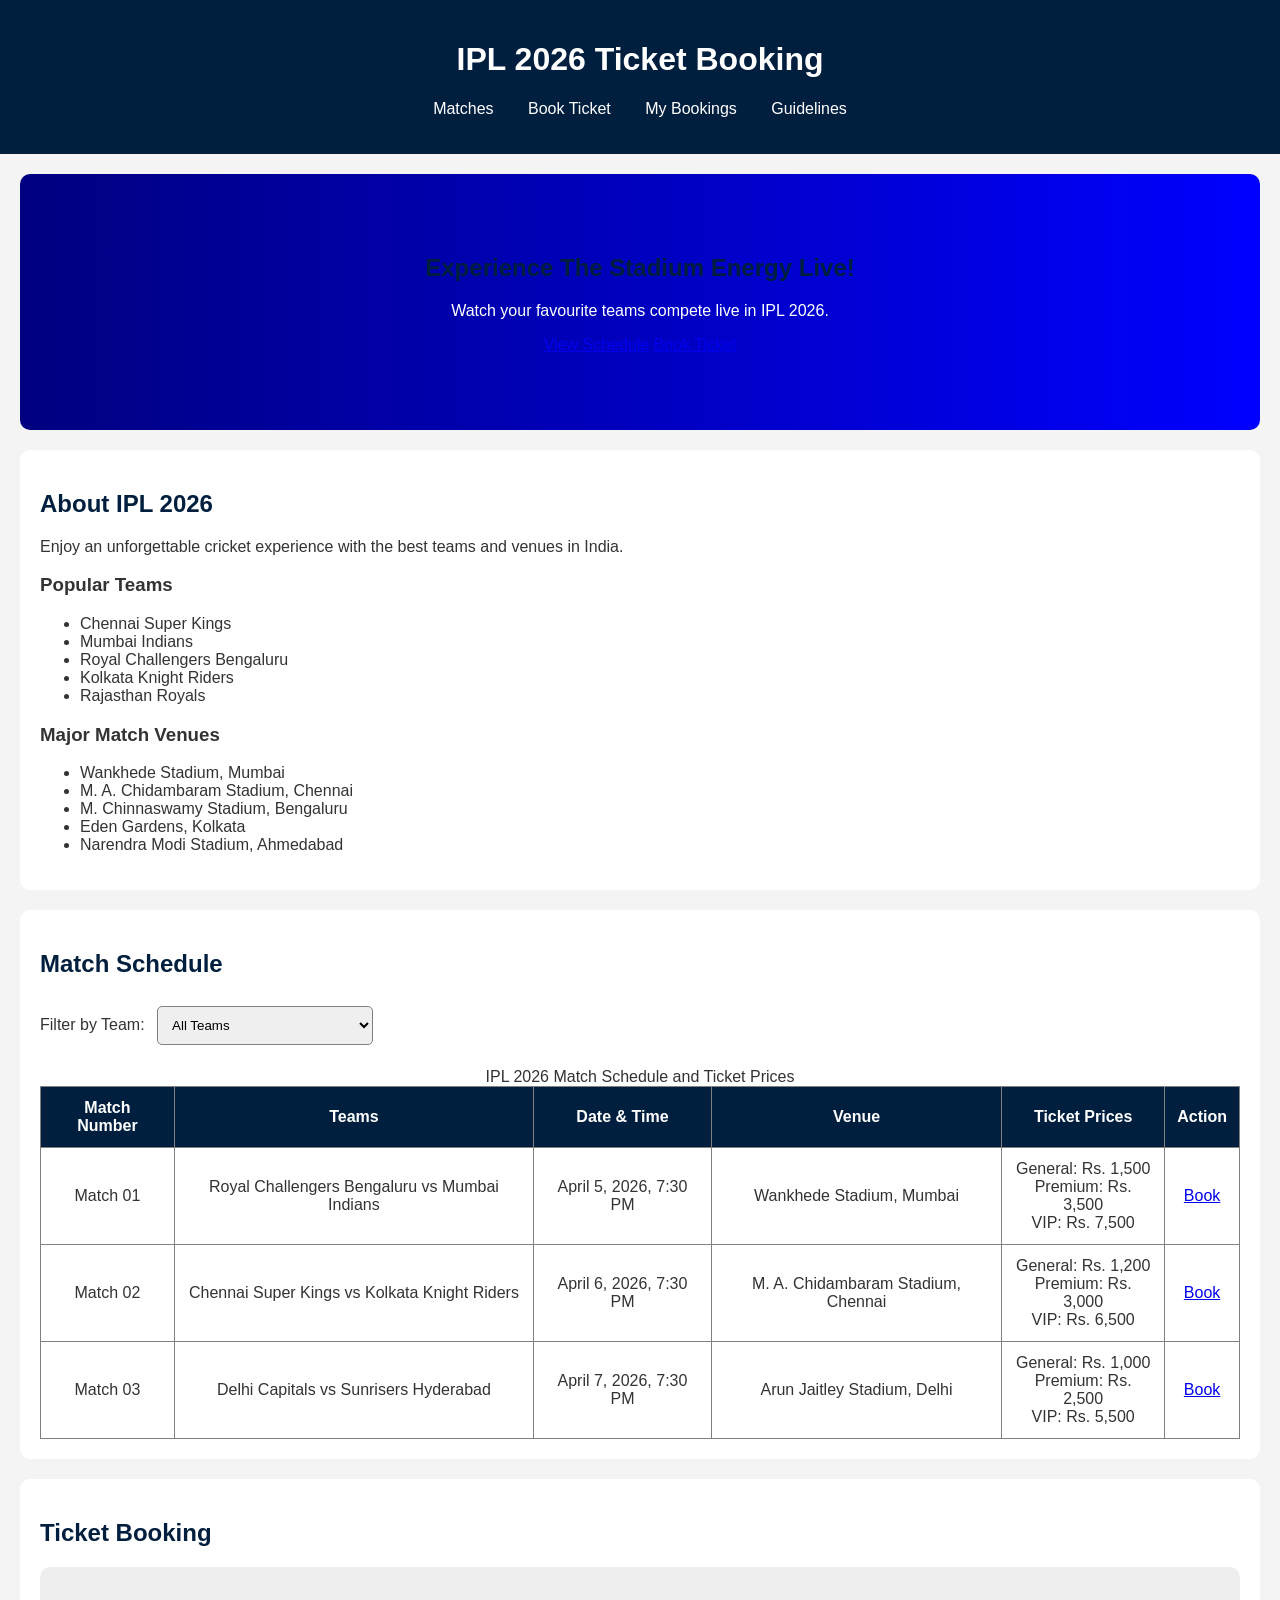
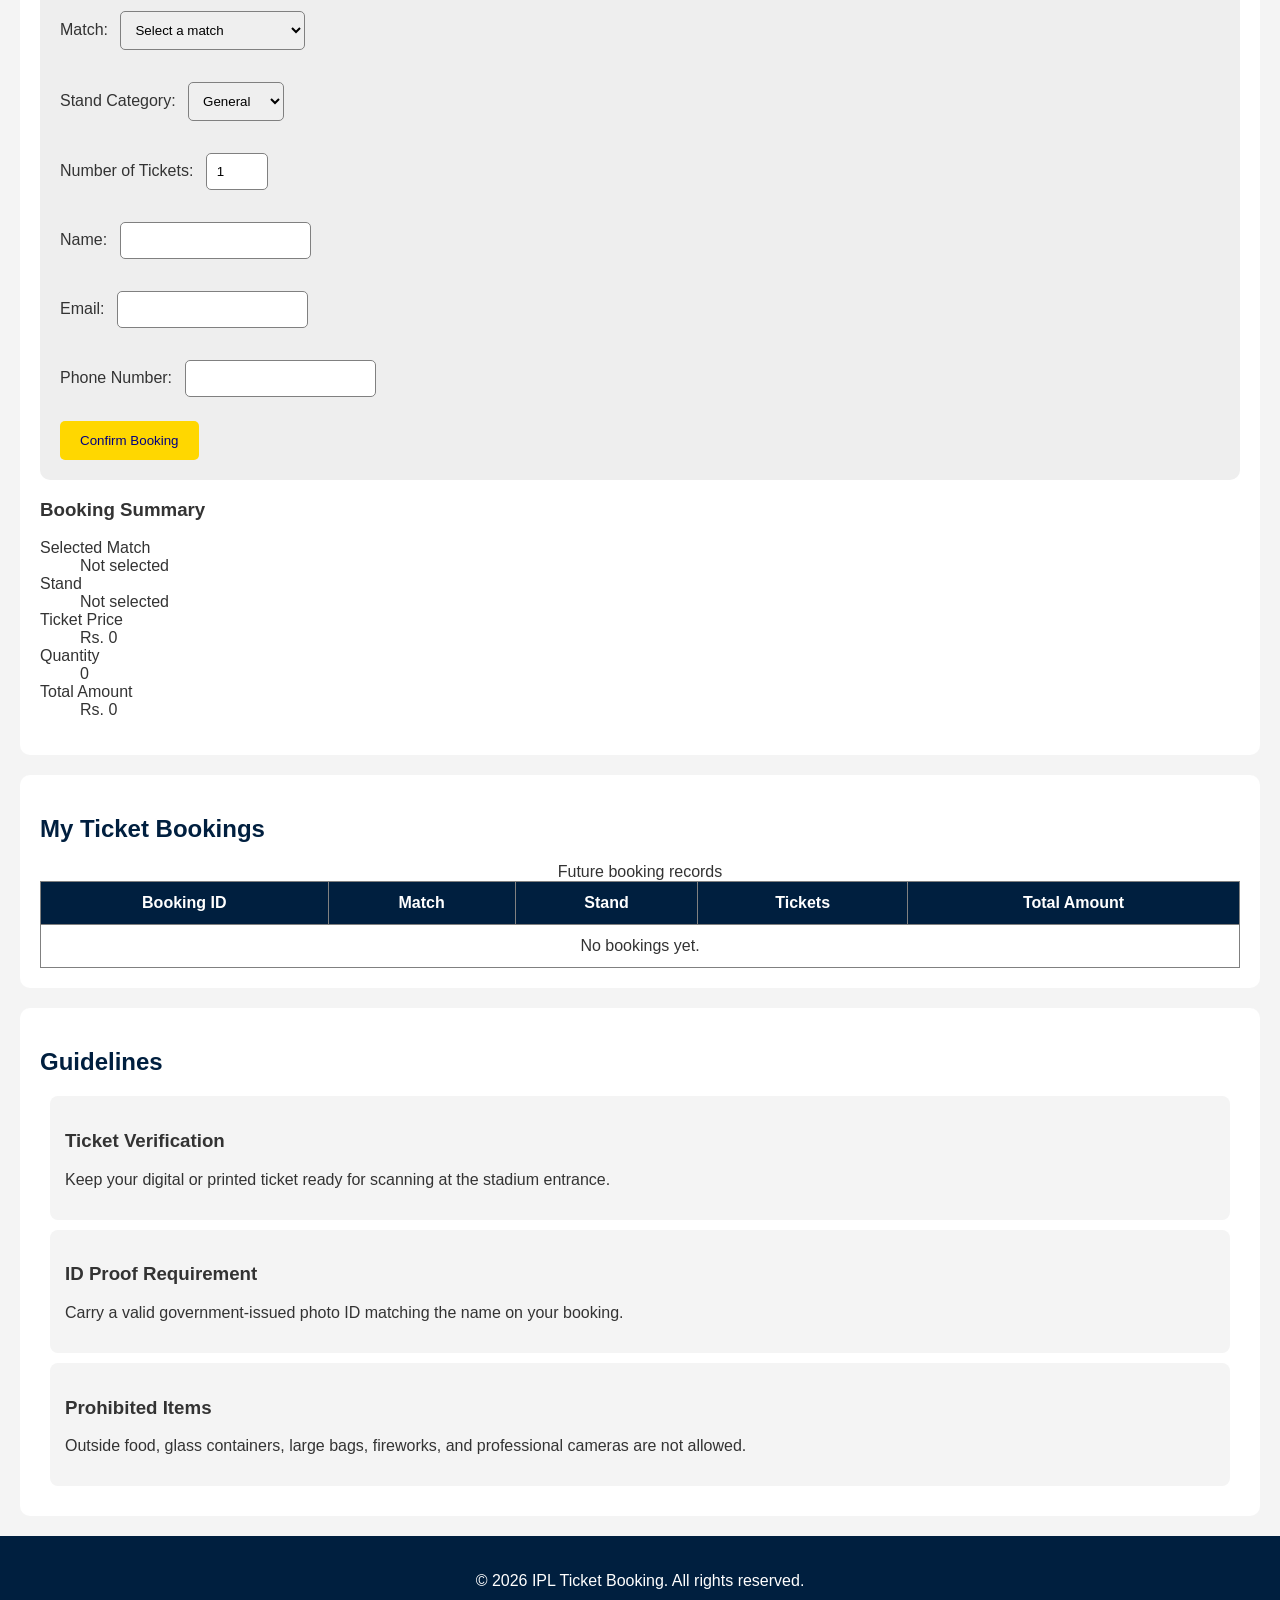
==== web/index.html @ 268db3e2 "Add files via upload" ====
<!DOCTYPE html>
<html lang="en">
<head>
    <meta charset="UTF-8">
    <meta name="viewport" content="width=device-width, initial-scale=1.0">
    <meta name="description" content="IPL 2026 match schedules and ticket booking">
    <title>IPL 2026 Ticket Booking</title>
    <link rel="stylesheet" href="style.css">
</head>
<body>
    <header id="home">
        <h1>IPL 2026 Ticket Booking</h1>
        <nav aria-label="Main navigation">
            <ul>
                <li><a href="#matches">Matches</a></li>
                <li><a href="booking.html">Book Ticket</a></li>
                <li><a href="#my-bookings">My Bookings</a></li>
                <li><a href="#guidelines">Guidelines</a></li>
            </ul>
        </nav>
    </header>

    <main>
        <section id="home-banner" aria-labelledby="hero-heading">
            <h2 id="hero-heading">Experience The Stadium Energy Live!</h2>
            <p>Watch your favourite teams compete live in IPL 2026.</p>
            <p>
                <a href="#matches">View Schedule</a>
                <a href="#book-ticket">Book Ticket</a>
            </p>
        </section>

        <section id="about" aria-labelledby="about-heading">
            <h2 id="about-heading">About IPL 2026</h2>
            <p>Enjoy an unforgettable cricket experience with the best teams and venues in India.</p>
            <h3>Popular Teams</h3>
            <ul>
                <li>Chennai Super Kings</li>
                <li>Mumbai Indians</li>
                <li>Royal Challengers Bengaluru</li>
                <li>Kolkata Knight Riders</li>
                <li>Rajasthan Royals</li>
            </ul>
            <h3>Major Match Venues</h3>
            <ul>
                <li>Wankhede Stadium, Mumbai</li>
                <li>M. A. Chidambaram Stadium, Chennai</li>
                <li>M. Chinnaswamy Stadium, Bengaluru</li>
                <li>Eden Gardens, Kolkata</li>
                <li>Narendra Modi Stadium, Ahmedabad</li>
            </ul>
        </section>

        <section id="matches" aria-labelledby="schedule-heading">
            <h2 id="schedule-heading">Match Schedule</h2>
            <label for="team-filter">Filter by Team:</label>
            <select id="team-filter" name="team-filter">
                <option value="all">All Teams</option>
                <option value="csk">Chennai Super Kings</option>
                <option value="mi">Mumbai Indians</option>
                <option value="rcb">Royal Challengers Bengaluru</option>
                <option value="kkr">Kolkata Knight Riders</option>
                <option value="dc">Delhi Capitals</option>
                <option value="srh">Sunrisers Hyderabad</option>
            </select>

            <table border="1">
                <caption>IPL 2026 Match Schedule and Ticket Prices</caption>
                <thead>
                    <tr>
                        <th scope="col">Match Number</th>
                        <th scope="col">Teams</th>
                        <th scope="col">Date &amp; Time</th>
                        <th scope="col">Venue</th>
                        <th scope="col">Ticket Prices</th>
                        <th scope="col">Action</th>
                    </tr>
                </thead>
                <tbody>
                    <tr>
                        <td>Match 01</td>
                        <td>Royal Challengers Bengaluru vs Mumbai Indians</td>
                        <td>April 5, 2026, 7:30 PM</td>
                        <td>Wankhede Stadium, Mumbai</td>
                        <td>General: Rs. 1,500<br>Premium: Rs. 3,500<br>VIP: Rs. 7,500</td>
                        <td><a href="#book-ticket">Book</a></td>
                    </tr>
                    <tr>
                        <td>Match 02</td>
                        <td>Chennai Super Kings vs Kolkata Knight Riders</td>
                        <td>April 6, 2026, 7:30 PM</td>
                        <td>M. A. Chidambaram Stadium, Chennai</td>
                        <td>General: Rs. 1,200<br>Premium: Rs. 3,000<br>VIP: Rs. 6,500</td>
                        <td><a href="#book-ticket">Book</a></td>
                    </tr>
                    <tr>
                        <td>Match 03</td>
                        <td>Delhi Capitals vs Sunrisers Hyderabad</td>
                        <td>April 7, 2026, 7:30 PM</td>
                        <td>Arun Jaitley Stadium, Delhi</td>
                        <td>General: Rs. 1,000<br>Premium: Rs. 2,500<br>VIP: Rs. 5,500</td>
                        <td><a href="#book-ticket">Book</a></td>
                    </tr>
                </tbody>
            </table>
        </section>

        <section id="book-ticket" aria-labelledby="booking-heading">
            <h2 id="booking-heading">Ticket Booking</h2>
            <form action="#" method="get">
                <p>
                    <label for="match">Match:</label>
                    <select id="match" name="match" required>
                        <option value="">Select a match</option>
                        <option value="match-01">Match 01 - RCB vs MI</option>
                        <option value="match-02">Match 02 - CSK vs KKR</option>
                        <option value="match-03">Match 03 - DC vs SRH</option>
                    </select>
                </p>
                <p>
                    <label for="stand">Stand Category:</label>
                    <select id="stand" name="stand" required>
                        <option value="general">General</option>
                        <option value="premium">Premium</option>
                        <option value="vip">VIP</option>
                    </select>
                </p>
                <p>
                    <label for="quantity">Number of Tickets:</label>
                    <input type="number" id="quantity" name="quantity" min="1" max="10" value="1" required>
                </p>
                <p>
                    <label for="name">Name:</label>
                    <input type="text" id="name" name="name" autocomplete="name" required>
                </p>
                <p>
                    <label for="email">Email:</label>
                    <input type="email" id="email" name="email" autocomplete="email" required>
                </p>
                <p>
                    <label for="phone">Phone Number:</label>
                    <input type="tel" id="phone" name="phone" autocomplete="tel" required>
                </p>
                <button type="submit">Confirm Booking</button>
            </form>

            <aside aria-labelledby="summary-heading">
                <h3 id="summary-heading">Booking Summary</h3>
                <dl>
                    <dt>Selected Match</dt>
                    <dd>Not selected</dd>
                    <dt>Stand</dt>
                    <dd>Not selected</dd>
                    <dt>Ticket Price</dt>
                    <dd>Rs. 0</dd>
                    <dt>Quantity</dt>
                    <dd>0</dd>
                    <dt>Total Amount</dt>
                    <dd>Rs. 0</dd>
                </dl>
            </aside>
        </section>

        <section id="my-bookings" aria-labelledby="bookings-heading">
            <h2 id="bookings-heading">My Ticket Bookings</h2>
            <table border="1">
                <caption>Future booking records</caption>
                <thead>
                    <tr>
                        <th scope="col">Booking ID</th>
                        <th scope="col">Match</th>
                        <th scope="col">Stand</th>
                        <th scope="col">Tickets</th>
                        <th scope="col">Total Amount</th>
                    </tr>
                </thead>
                <tbody>
                    <tr>
                        <td colspan="5">No bookings yet.</td>
                    </tr>
                </tbody>
            </table>
        </section>

        <section id="guidelines" aria-labelledby="guidelines-heading">
            <h2 id="guidelines-heading">Guidelines</h2>
            <article>
                <h3>Ticket Verification</h3>
                <p>Keep your digital or printed ticket ready for scanning at the stadium entrance.</p>
            </article>
            <article>
                <h3>ID Proof Requirement</h3>
                <p>Carry a valid government-issued photo ID matching the name on your booking.</p>
            </article>
            <article>
                <h3>Prohibited Items</h3>
                <p>Outside food, glass containers, large bags, fireworks, and professional cameras are not allowed.</p>
            </article>
        </section>
    </main>

    <footer>
        <p>&copy; 2026 IPL Ticket Booking. All rights reserved.</p>
    </footer>
    <script src="app.js"></script>
</body>
</html>
---- web/style.css ----
body {
    font-family: Arial, sans-serif;
    margin: 0;
    background-color: #f4f4f4;
    color: #333;
}

header {
    background-color: #001f3f;
    color: white;
    text-align: center;
    padding: 20px;
}

nav ul {
    list-style: none;
    padding: 0;
}

nav li {
    display: inline;
    margin: 15px;
}

nav a {
    color: white;
    text-decoration: none;
}

nav a:hover {
    color: gold;
}

#home-banner {
    background: linear-gradient(to right, navy, blue);
    color: white;
    text-align: center;
    padding: 60px;
}


section {
    background-color: white;
    margin: 20px;
    padding: 20px;
    border-radius: 10px;
}


h2 {
    color: #001f3f;
}


table {
    width: 100%;
    border-collapse: collapse;
    margin-top: 15px;
}

th {
    background-color: #001f3f;
    color: white;
}

th, td {
    border: 1px solid gray;
    padding: 12px;
    text-align: center;
}


form {
    background-color: #eee;
    padding: 20px;
    border-radius: 10px;
}

input, select {
    padding: 10px;
    margin: 8px;
    border: 1px solid gray;
    border-radius: 5px;
}


button {
    background-color: gold;
    color: navy;
    padding: 12px 20px;
    border: none;
    border-radius: 5px;
    cursor: pointer;
}

button:hover {
    background-color: orange;
}


article {
    background-color: #f4f4f4;
    padding: 15px;
    margin: 10px;
    border-radius: 8px;
}


footer {
    background-color: #001f3f;
    color: white;
    text-align: center;
    padding: 20px;
}
html {
    scroll-behavior: smooth;
}
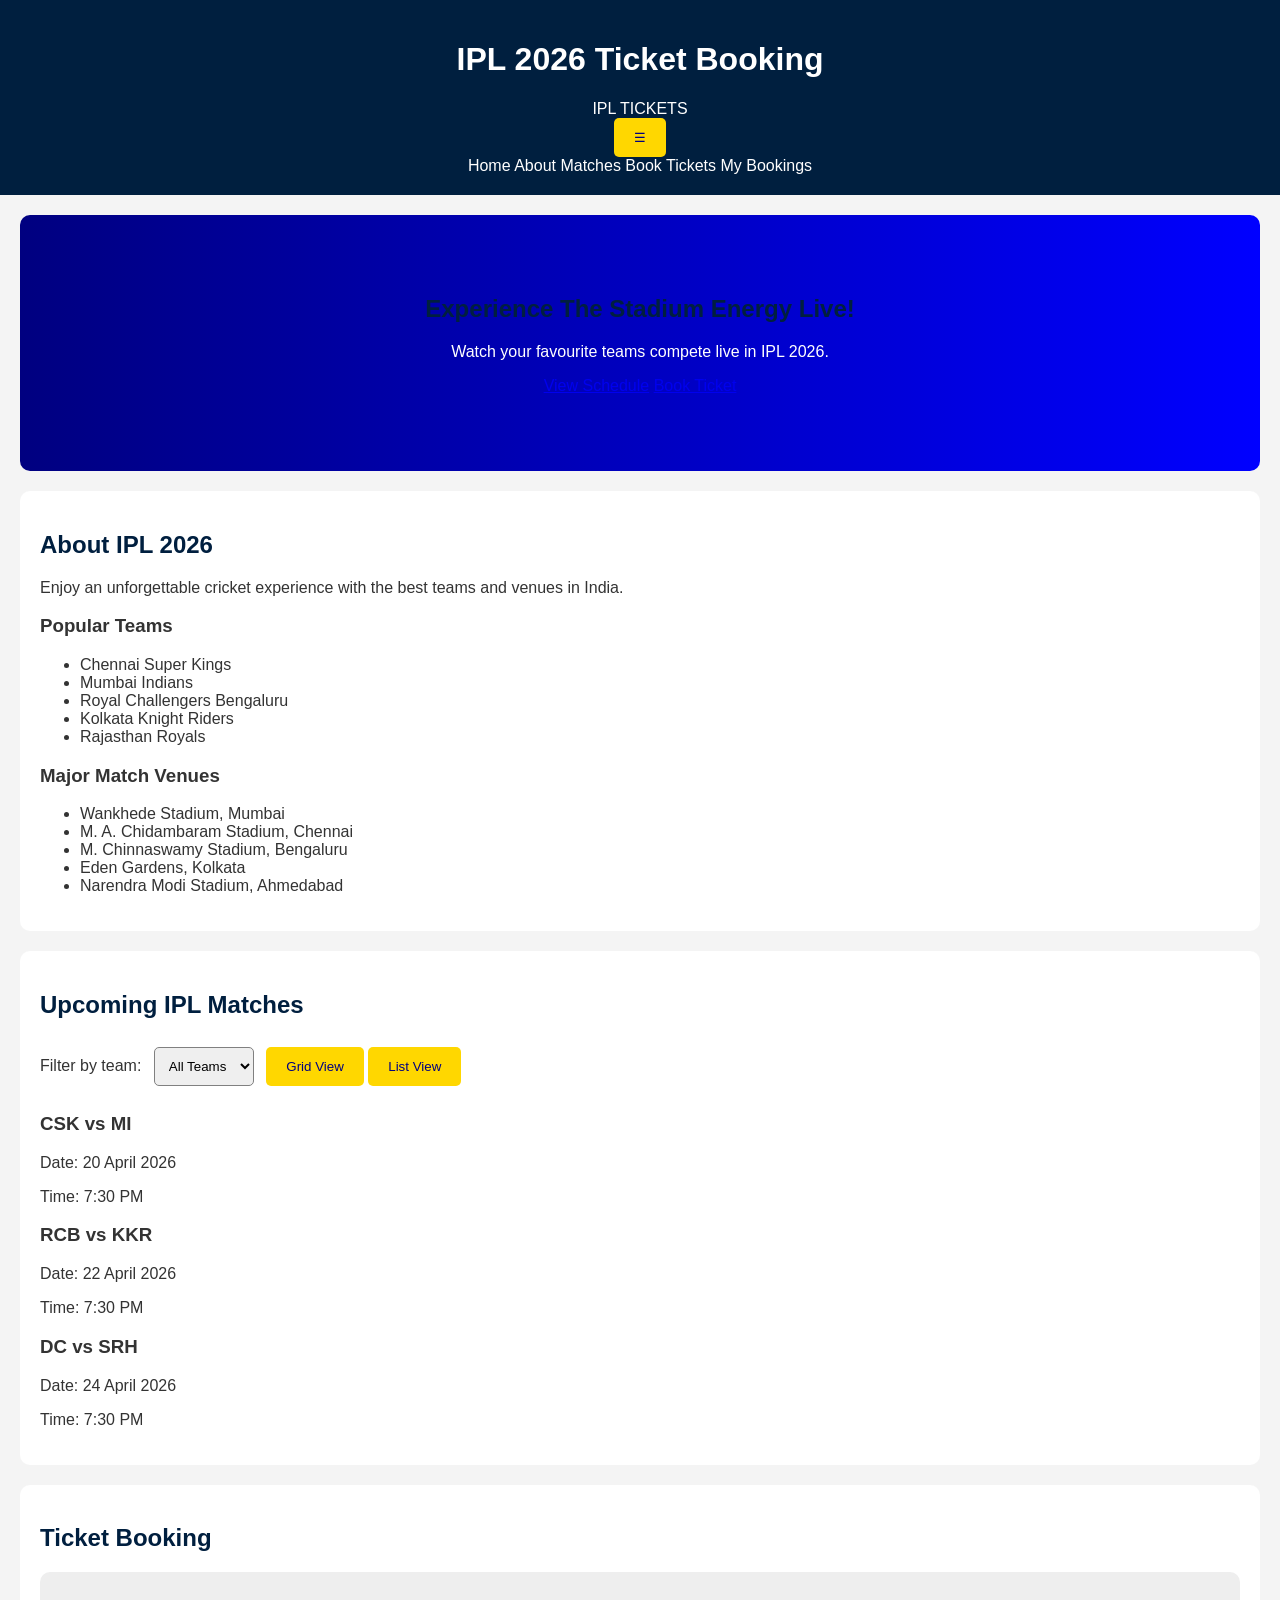
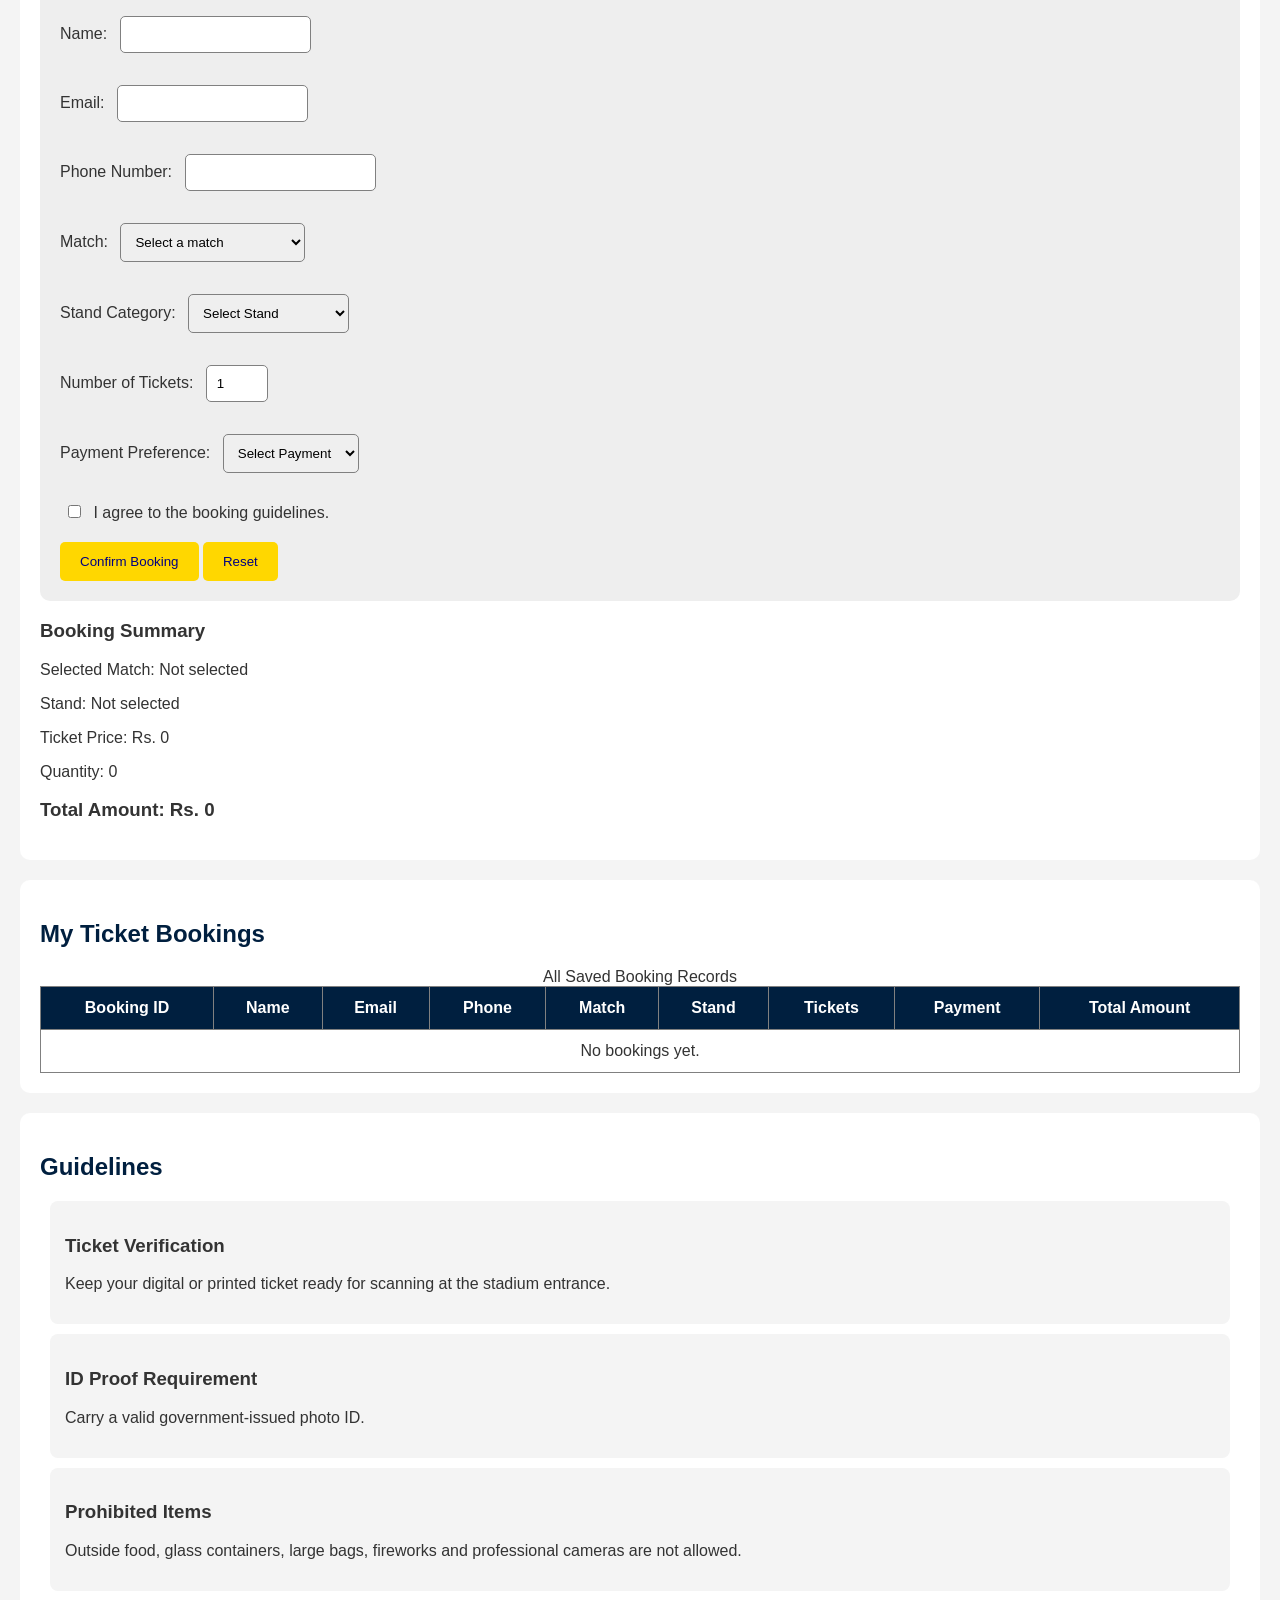
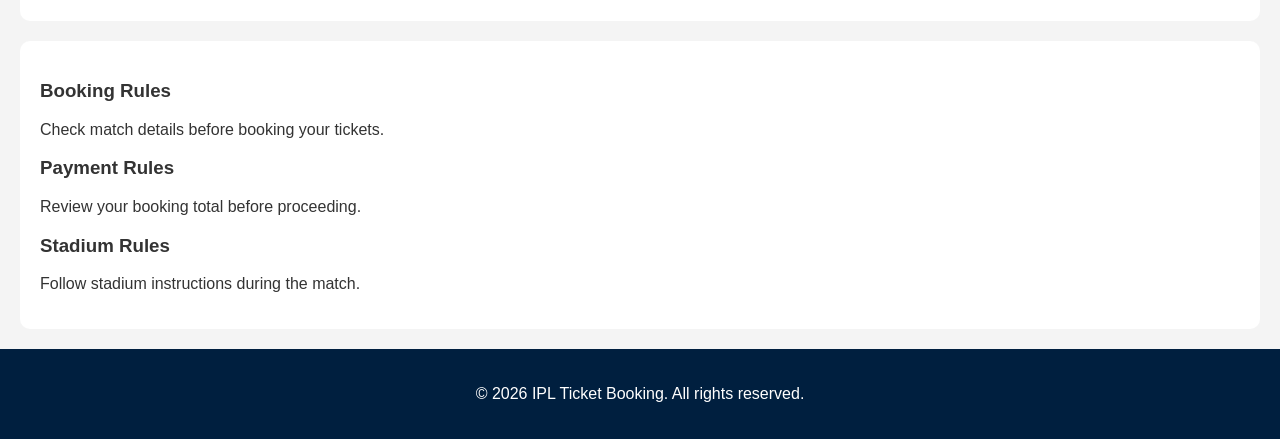
==== commit a0565a60: "Update index.html" ====
--- a/web/index.html
+++ b/web/index.html
@@ -1,207 +1,375 @@
 <!DOCTYPE html>
 <html lang="en">
+
 <head>
     <meta charset="UTF-8">
     <meta name="viewport" content="width=device-width, initial-scale=1.0">
+
     <meta name="description" content="IPL 2026 match schedules and ticket booking">
+
     <title>IPL 2026 Ticket Booking</title>
+
     <link rel="stylesheet" href="style.css">
 </head>
+
 <body>
-    <header id="home">
-        <h1>IPL 2026 Ticket Booking</h1>
-        <nav aria-label="Main navigation">
-            <ul>
-                <li><a href="#matches">Matches</a></li>
-                <li><a href="booking.html">Book Ticket</a></li>
-                <li><a href="#my-bookings">My Bookings</a></li>
-                <li><a href="#guidelines">Guidelines</a></li>
-            </ul>
-        </nav>
-    </header>
-
-    <main>
-        <section id="home-banner" aria-labelledby="hero-heading">
-            <h2 id="hero-heading">Experience The Stadium Energy Live!</h2>
-            <p>Watch your favourite teams compete live in IPL 2026.</p>
-            <p>
-                <a href="#matches">View Schedule</a>
-                <a href="#book-ticket">Book Ticket</a>
-            </p>
-        </section>
-
-        <section id="about" aria-labelledby="about-heading">
-            <h2 id="about-heading">About IPL 2026</h2>
-            <p>Enjoy an unforgettable cricket experience with the best teams and venues in India.</p>
-            <h3>Popular Teams</h3>
-            <ul>
-                <li>Chennai Super Kings</li>
-                <li>Mumbai Indians</li>
-                <li>Royal Challengers Bengaluru</li>
-                <li>Kolkata Knight Riders</li>
-                <li>Rajasthan Royals</li>
-            </ul>
-            <h3>Major Match Venues</h3>
-            <ul>
-                <li>Wankhede Stadium, Mumbai</li>
-                <li>M. A. Chidambaram Stadium, Chennai</li>
-                <li>M. Chinnaswamy Stadium, Bengaluru</li>
-                <li>Eden Gardens, Kolkata</li>
-                <li>Narendra Modi Stadium, Ahmedabad</li>
-            </ul>
-        </section>
-
-        <section id="matches" aria-labelledby="schedule-heading">
-            <h2 id="schedule-heading">Match Schedule</h2>
-            <label for="team-filter">Filter by Team:</label>
-            <select id="team-filter" name="team-filter">
-                <option value="all">All Teams</option>
-                <option value="csk">Chennai Super Kings</option>
-                <option value="mi">Mumbai Indians</option>
-                <option value="rcb">Royal Challengers Bengaluru</option>
-                <option value="kkr">Kolkata Knight Riders</option>
-                <option value="dc">Delhi Capitals</option>
-                <option value="srh">Sunrisers Hyderabad</option>
-            </select>
-
-            <table border="1">
-                <caption>IPL 2026 Match Schedule and Ticket Prices</caption>
-                <thead>
-                    <tr>
-                        <th scope="col">Match Number</th>
-                        <th scope="col">Teams</th>
-                        <th scope="col">Date &amp; Time</th>
-                        <th scope="col">Venue</th>
-                        <th scope="col">Ticket Prices</th>
-                        <th scope="col">Action</th>
-                    </tr>
-                </thead>
-                <tbody>
-                    <tr>
-                        <td>Match 01</td>
-                        <td>Royal Challengers Bengaluru vs Mumbai Indians</td>
-                        <td>April 5, 2026, 7:30 PM</td>
-                        <td>Wankhede Stadium, Mumbai</td>
-                        <td>General: Rs. 1,500<br>Premium: Rs. 3,500<br>VIP: Rs. 7,500</td>
-                        <td><a href="#book-ticket">Book</a></td>
-                    </tr>
-                    <tr>
-                        <td>Match 02</td>
-                        <td>Chennai Super Kings vs Kolkata Knight Riders</td>
-                        <td>April 6, 2026, 7:30 PM</td>
-                        <td>M. A. Chidambaram Stadium, Chennai</td>
-                        <td>General: Rs. 1,200<br>Premium: Rs. 3,000<br>VIP: Rs. 6,500</td>
-                        <td><a href="#book-ticket">Book</a></td>
-                    </tr>
-                    <tr>
-                        <td>Match 03</td>
-                        <td>Delhi Capitals vs Sunrisers Hyderabad</td>
-                        <td>April 7, 2026, 7:30 PM</td>
-                        <td>Arun Jaitley Stadium, Delhi</td>
-                        <td>General: Rs. 1,000<br>Premium: Rs. 2,500<br>VIP: Rs. 5,500</td>
-                        <td><a href="#book-ticket">Book</a></td>
-                    </tr>
-                </tbody>
-            </table>
-        </section>
-
-        <section id="book-ticket" aria-labelledby="booking-heading">
-            <h2 id="booking-heading">Ticket Booking</h2>
-            <form action="#" method="get">
-                <p>
-                    <label for="match">Match:</label>
-                    <select id="match" name="match" required>
-                        <option value="">Select a match</option>
-                        <option value="match-01">Match 01 - RCB vs MI</option>
-                        <option value="match-02">Match 02 - CSK vs KKR</option>
-                        <option value="match-03">Match 03 - DC vs SRH</option>
-                    </select>
-                </p>
-                <p>
-                    <label for="stand">Stand Category:</label>
-                    <select id="stand" name="stand" required>
-                        <option value="general">General</option>
-                        <option value="premium">Premium</option>
-                        <option value="vip">VIP</option>
-                    </select>
-                </p>
-                <p>
-                    <label for="quantity">Number of Tickets:</label>
-                    <input type="number" id="quantity" name="quantity" min="1" max="10" value="1" required>
-                </p>
-                <p>
-                    <label for="name">Name:</label>
-                    <input type="text" id="name" name="name" autocomplete="name" required>
-                </p>
-                <p>
-                    <label for="email">Email:</label>
-                    <input type="email" id="email" name="email" autocomplete="email" required>
-                </p>
-                <p>
-                    <label for="phone">Phone Number:</label>
-                    <input type="tel" id="phone" name="phone" autocomplete="tel" required>
-                </p>
-                <button type="submit">Confirm Booking</button>
-            </form>
-
-            <aside aria-labelledby="summary-heading">
-                <h3 id="summary-heading">Booking Summary</h3>
-                <dl>
-                    <dt>Selected Match</dt>
-                    <dd>Not selected</dd>
-                    <dt>Stand</dt>
-                    <dd>Not selected</dd>
-                    <dt>Ticket Price</dt>
-                    <dd>Rs. 0</dd>
-                    <dt>Quantity</dt>
-                    <dd>0</dd>
-                    <dt>Total Amount</dt>
-                    <dd>Rs. 0</dd>
-                </dl>
-            </aside>
-        </section>
-
-        <section id="my-bookings" aria-labelledby="bookings-heading">
-            <h2 id="bookings-heading">My Ticket Bookings</h2>
-            <table border="1">
-                <caption>Future booking records</caption>
-                <thead>
-                    <tr>
-                        <th scope="col">Booking ID</th>
-                        <th scope="col">Match</th>
-                        <th scope="col">Stand</th>
-                        <th scope="col">Tickets</th>
-                        <th scope="col">Total Amount</th>
-                    </tr>
-                </thead>
-                <tbody>
-                    <tr>
-                        <td colspan="5">No bookings yet.</td>
-                    </tr>
-                </tbody>
-            </table>
-        </section>
-
-        <section id="guidelines" aria-labelledby="guidelines-heading">
-            <h2 id="guidelines-heading">Guidelines</h2>
-            <article>
-                <h3>Ticket Verification</h3>
-                <p>Keep your digital or printed ticket ready for scanning at the stadium entrance.</p>
-            </article>
-            <article>
-                <h3>ID Proof Requirement</h3>
-                <p>Carry a valid government-issued photo ID matching the name on your booking.</p>
-            </article>
-            <article>
-                <h3>Prohibited Items</h3>
-                <p>Outside food, glass containers, large bags, fireworks, and professional cameras are not allowed.</p>
-            </article>
-        </section>
-    </main>
-
-    <footer>
-        <p>&copy; 2026 IPL Ticket Booking. All rights reserved.</p>
-    </footer>
-    <script src="app.js"></script>
+
+<header id="home">
+
+    <h1>IPL 2026 Ticket Booking</h1>
+
+    <nav class="navbar">
+        <div class="logo">IPL TICKETS</div>
+
+            <button class="menu-toggle" id="menuToggle" aria-label="Toggle navigation">☰</button>
+            <div class="nav-links" id="navLinks">
+            <a href="#home">Home</a>
+            <a href="#about">About</a>
+            <a href="#matches">Matches</a>
+            <a href="#book-ticket">Book Tickets</a>
+            <a href="#my-bookings">My Bookings</a>
+        </div>
+    </nav>
+
+</header>
+
+<main>
+
+    <section id="home-banner">
+
+        <h2>Experience The Stadium Energy Live!</h2>
+
+        <p>Watch your favourite teams compete live in IPL 2026.</p>
+
+        <p>
+            <a href="#matches">View Schedule</a>
+            <a href="#book-ticket">Book Ticket</a>
+        </p>
+
+    </section>
+
+
+    <section id="about">
+
+        <h2>About IPL 2026</h2>
+
+        <p>
+            Enjoy an unforgettable cricket experience with
+            the best teams and venues in India.
+        </p>
+
+        <h3>Popular Teams</h3>
+
+        <ul>
+            <li>Chennai Super Kings</li>
+            <li>Mumbai Indians</li>
+            <li>Royal Challengers Bengaluru</li>
+            <li>Kolkata Knight Riders</li>
+            <li>Rajasthan Royals</li>
+        </ul>
+
+        <h3>Major Match Venues</h3>
+
+        <ul>
+            <li>Wankhede Stadium, Mumbai</li>
+            <li>M. A. Chidambaram Stadium, Chennai</li>
+            <li>M. Chinnaswamy Stadium, Bengaluru</li>
+            <li>Eden Gardens, Kolkata</li>
+            <li>Narendra Modi Stadium, Ahmedabad</li>
+        </ul>
+
+    </section>
+
+
+    <section id="matches">
+    <h2>Upcoming IPL Matches</h2>
+
+    <label for="teamFilter">Filter by team:</label>
+    <select id="teamFilter">
+        <option value="all">All Teams</option>
+        <option value="CSK">CSK</option>
+        <option value="MI">MI</option>
+        <option value="RCB">RCB</option>
+        <option value="KKR">KKR</option>
+        <option value="DC">DC</option>
+        <option value="SRH">SRH</option>
+    </select>
+
+    <button id="gridView">Grid View</button>
+    <button id="listView">List View</button>
+
+    <div class="match-container" id="matchContainer">
+        <div class="match-card" data-teams="CSK MI">
+            <h3>CSK vs MI</h3>
+            <p>Date: 20 April 2026</p>
+            <p>Time: 7:30 PM</p>
+        </div>
+
+        <div class="match-card" data-teams="RCB KKR">
+            <h3>RCB vs KKR</h3>
+            <p>Date: 22 April 2026</p>
+            <p>Time: 7:30 PM</p>
+        </div>
+
+        <div class="match-card" data-teams="DC SRH">
+            <h3>DC vs SRH</h3>
+            <p>Date: 24 April 2026</p>
+            <p>Time: 7:30 PM</p>
+        </div>
+    </div>
+</section>
+
+
+    <!-- BOOKING FORM -->
+
+    <section id="book-ticket">
+
+        <h2>Ticket Booking</h2>
+
+        <form id="bookingForm">
+
+            <p>
+                <label for="name">Name:</label>
+
+                <input type="text"
+                       id="name"
+                       name="name"
+                       minlength="3"
+                       maxlength="30"
+                       required>
+            </p>
+
+            <p>
+                <label for="email">Email:</label>
+
+                <input type="email"
+                       id="email"
+                       name="email"
+                       required>
+            </p>
+
+            <p>
+                <label for="phone">Phone Number:</label>
+
+                <input type="tel"
+                       id="phone"
+                       name="phone"
+                       pattern="[0-9]{10}"
+                       required>
+            </p>
+
+            <p>
+                <label for="match">Match:</label>
+
+                <select id="match" name="match" required>
+
+                    <option value="">Select a match</option>
+
+                    <option value="match-01">
+                        Match 01 - RCB vs MI
+                    </option>
+
+                    <option value="match-02">
+                        Match 02 - CSK vs KKR
+                    </option>
+
+                    <option value="match-03">
+                        Match 03 - DC vs SRH
+                    </option>
+
+                </select>
+            </p>
+
+            <p>
+                <label for="stand">Stand Category:</label>
+
+                <select id="stand" name="stand" required>
+
+                    <option value="">Select Stand</option>
+
+                    <option value="general" data-price="1500">
+                        General - Rs. 1500
+                    </option>
+
+                    <option value="premium" data-price="3500">
+                        Premium - Rs. 3500
+                    </option>
+
+                    <option value="vip" data-price="7500">
+                        VIP - Rs. 7500
+                    </option>
+
+                </select>
+            </p>
+
+            <p>
+                <label for="quantity">Number of Tickets:</label>
+
+                <input type="number"
+                       id="quantity"
+                       name="quantity"
+                       min="1"
+                       max="10"
+                       value="1"
+                       required>
+            </p>
+
+            <p>
+                <label for="payment">Payment Preference:</label>
+
+                <select id="payment" name="payment" required>
+                    <option value="">Select Payment</option>
+                    <option value="UPI">UPI</option>
+                    <option value="Card">Card</option>
+                </select>
+            </p>
+
+            <p>
+                <input type="checkbox" id="agreement" required>
+
+                <label for="agreement">
+                    I agree to the booking guidelines.
+                </label>
+            </p>
+
+            <button type="submit">Confirm Booking</button>
+
+            <button type="reset">Reset</button>
+
+        </form>
+
+
+        <!-- BOOKING SUMMARY -->
+
+        <aside class="summary-card">
+
+            <h3>Booking Summary</h3>
+
+            <p>
+                Selected Match:
+                <span id="summary-match">Not selected</span>
+            </p>
+
+            <p>
+                Stand:
+                <span id="summary-stand">Not selected</span>
+            </p>
+
+            <p>
+                Ticket Price: Rs.
+                <span id="summary-price">0</span>
+            </p>
+
+            <p>
+                Quantity:
+                <span id="summary-quantity">0</span>
+            </p>
+
+            <h3>
+                Total Amount: Rs.
+                <span id="summary-total">0</span>
+            </h3>
+
+        </aside>
+
+    </section>
+
+
+    <!-- ALL SAVED BOOKINGS -->
+
+    <section id="my-bookings">
+
+        <h2>My Ticket Bookings</h2>
+
+        <table border="1">
+
+            <caption>All Saved Booking Records</caption>
+
+            <thead>
+
+                <tr>
+                    <th>Booking ID</th>
+                    <th>Name</th>
+                    <th>Email</th>
+                    <th>Phone</th>
+                    <th>Match</th>
+                    <th>Stand</th>
+                    <th>Tickets</th>
+                    <th>Payment</th>
+                    <th>Total Amount</th>
+                </tr>
+
+            </thead>
+
+            <tbody id="bookings-list">
+
+                <tr>
+                    <td colspan="9">No bookings yet.</td>
+                </tr>
+
+            </tbody>
+
+        </table>
+
+    </section>
+
+
+    <section id="guidelines">
+
+        <h2>Guidelines</h2>
+
+        <article>
+            <h3>Ticket Verification</h3>
+            <p>
+                Keep your digital or printed ticket ready
+                for scanning at the stadium entrance.
+            </p>
+        </article>
+
+        <article>
+            <h3>ID Proof Requirement</h3>
+            <p>
+                Carry a valid government-issued photo ID.
+            </p>
+        </article>
+
+        <article>
+            <h3>Prohibited Items</h3>
+            <p>
+                Outside food, glass containers, large bags,
+                fireworks and professional cameras are not allowed.
+            </p>
+        </article>
+
+    </section>
+    <section class="guidelines">
+    <div class="guideline-card">
+        <h3>Booking Rules</h3>
+        <p>Check match details before booking your tickets.</p>
+    </div>
+
+    <div class="guideline-card">
+        <h3>Payment Rules</h3>
+        <p>Review your booking total before proceeding.</p>
+    </div>
+
+    <div class="guideline-card">
+        <h3>Stadium Rules</h3>
+        <p>Follow stadium instructions during the match.</p>
+    </div>
+</section>
+
+</main>
+
+
+<footer>
+
+    <p>© 2026 IPL Ticket Booking. All rights reserved.</p>
+
+</footer>
+
+
+<script src="app.js"></script>
+
 </body>
 </html>
